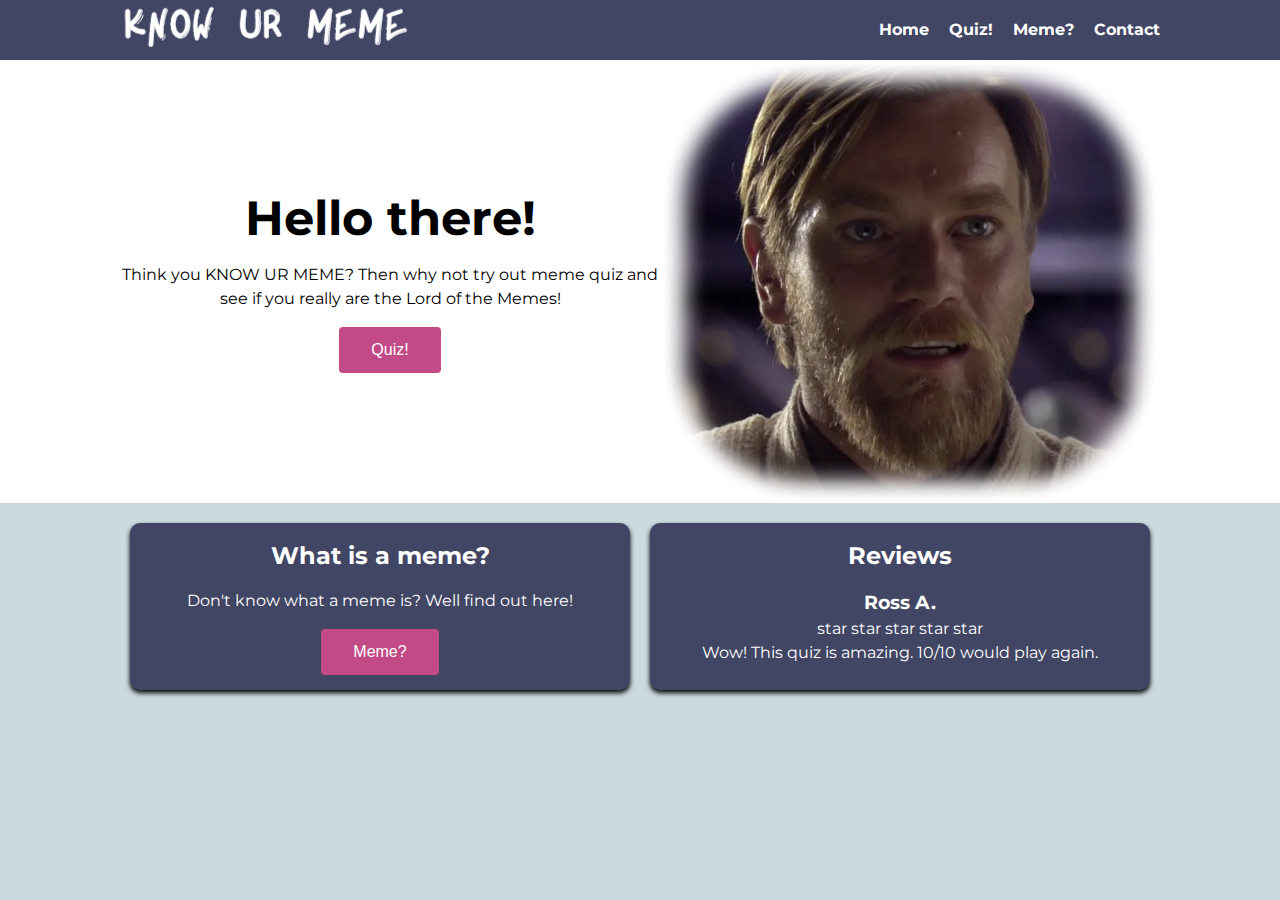
==== index.html @ 6fdae3ec "Update" ====
<!DOCTYPE html>
<html lang="en">
<head>
    <meta charset="UTF-8">
    <meta http-equiv="X-UA-Compatible" content="IE=edge">
    <meta name="viewport" content="width=device-width, initial-scale=1.0">
    <title>KNOW UR MEME</title>
    <link rel="stylesheet" href="style.css">
    <link rel="stylesheet" href="https://fonts.sandbox.google.com/css2?family=Material+Symbols+Outlined:opsz,wght,FILL,GRAD@48,400,0,0" />
</head>
<body>
    <!--Navigaton-->
    <nav class="navbar">
        <div class="container">
            <div class="logo"><img src="../images/name2.PNG" alt=""></div>
            <ul class="navlinks">
                <li>
                    <a href="index.html">Home</a>
                </li>
                <li>
                    <a href="quiz.html">Quiz!</a>
                </li>
                <li>
                    <a href="https://www.lifewire.com/what-is-a-meme-2483702">Meme?</a>
                </li>
                <li>
                    <a href="contact.html">Contact</a>
                </li>
            </ul>
        </div>
    </nav>
    <!--Hero-->
    <header class="header">
        <div class="container">
            <div>
                <h1>Hello there!</h1>
                <p>
                    Think you KNOW UR MEME? Then why not try out meme quiz and see if you really are the Lord of the Memes!
                </p>
                <a href="quiz.html"><button>Quiz!</button></a>
            </div>
            <img src="../images/blur_edges.jpg" alt="">
        </div>
    </header>
    <!--Main-->
    <section class="boxes">
        <div class="container">
            <div class="box">
                <h2>What is a meme?</h2>
                <p>Don't know what a meme is? Well find out here!</p>
                <a href="https://www.lifewire.com/what-is-a-meme-2483702"><button>Meme?</button></a>
            </div>
            <div class="box">
                <h2>Reviews</h2>
                <h3>Ross A.</h3>
                <span class="material-symbols-outlined">star</span>
                <span class="material-symbols-outlined">star</span>
                <span class="material-symbols-outlined">star</span>
                <span class="material-symbols-outlined">star</span>
                <span class="material-symbols-outlined">star</span>
                <p>
                    Wow! This quiz is amazing. 10/10 would play again.
                </p>
            </div>
        </div>
    </section>
</body>
</html>
---- style.css ----
@import url('https://fonts.googleapis.com/css2?family=Montserrat:wght@500&display=swap');

/* Reset */
* {
    box-sizing: border-box;
    margin: 0;
    padding: 0;
}

/* Body style */
body {
    font-family: "Montserrat", sans-serif;
    font-size: 16px;
    line-height: 1.5;
    color: black;
    background: rgb(203, 218, 223);
}

h1,
h2 {
    margin-bottom: 15px;
}

/* Remove bullet points from links */
ul {
    list-style-type: none;
}

/* Contain max width */
.container {
    max-width: 1100px;
    margin: 0 auto;
    padding: 0 30px;
}

/* Navbar style */
.navbar {
    background: #414664;
    color: white;
    height: 60px;
}

/* Navbar links style */
.navbar a{
    color: white;
    text-decoration: none;
    font-size: 1rem;
    font-weight: bold;
}

/* Link hover colour */
.navbar a:hover {
    color: hotpink;
}

/* Flex navbar logo and links  */
.navbar .container {
    display: flex;
    justify-content: space-between;
    align-items: center;
    height: 100%;
}

/* Flex links horizontal */
.navbar ul {
    display: flex;
}

/* Space between links */
.navbar ul li {
    margin-left: 20px;
}

/* Header style */
.header {
    background: white;
    color: black;
    min-height: 400px;
}

/* Header h1 font style */
.header h1 {
    font-size: 3rem;
    font-weight: bold;
    line-height: 1.2;
}

/* Header image */
.header img {
    max-width: 500px;
}

.header .container {
    display: flex;
    align-items: center;
    justify-content: space-between;
    text-align: center;
}

.boxes .container {
    display: flex;
    justify-content: space-between;
    text-align: center;
}

/* box style */
.box {
    flex: 1;
    background-color: #414664;
    color: white;
    border-radius: 10px;
    margin: 20px 10px;
    box-shadow: 0 3px 5px black;
    padding: 15px 20px;
}

/* button style */
button {
    font-size: 1rem;
    background-color: rgb(194, 74, 134);
    padding: 14px 32px;
    border: none;
    border-radius: 4px;
    color: white;
    margin-top: 1rem;
    cursor: pointer;
    transition: all 0.3s;
    outline: none; 
}

/* button hover */
button:hover {
    background: hotpink;
}

@media(max-width: 768px) {
    .header .container {
        flex-direction: column;
        padding-top: 20px;
        text-align: center;
    }

    .boxes .container {
        display: block;
    }
}
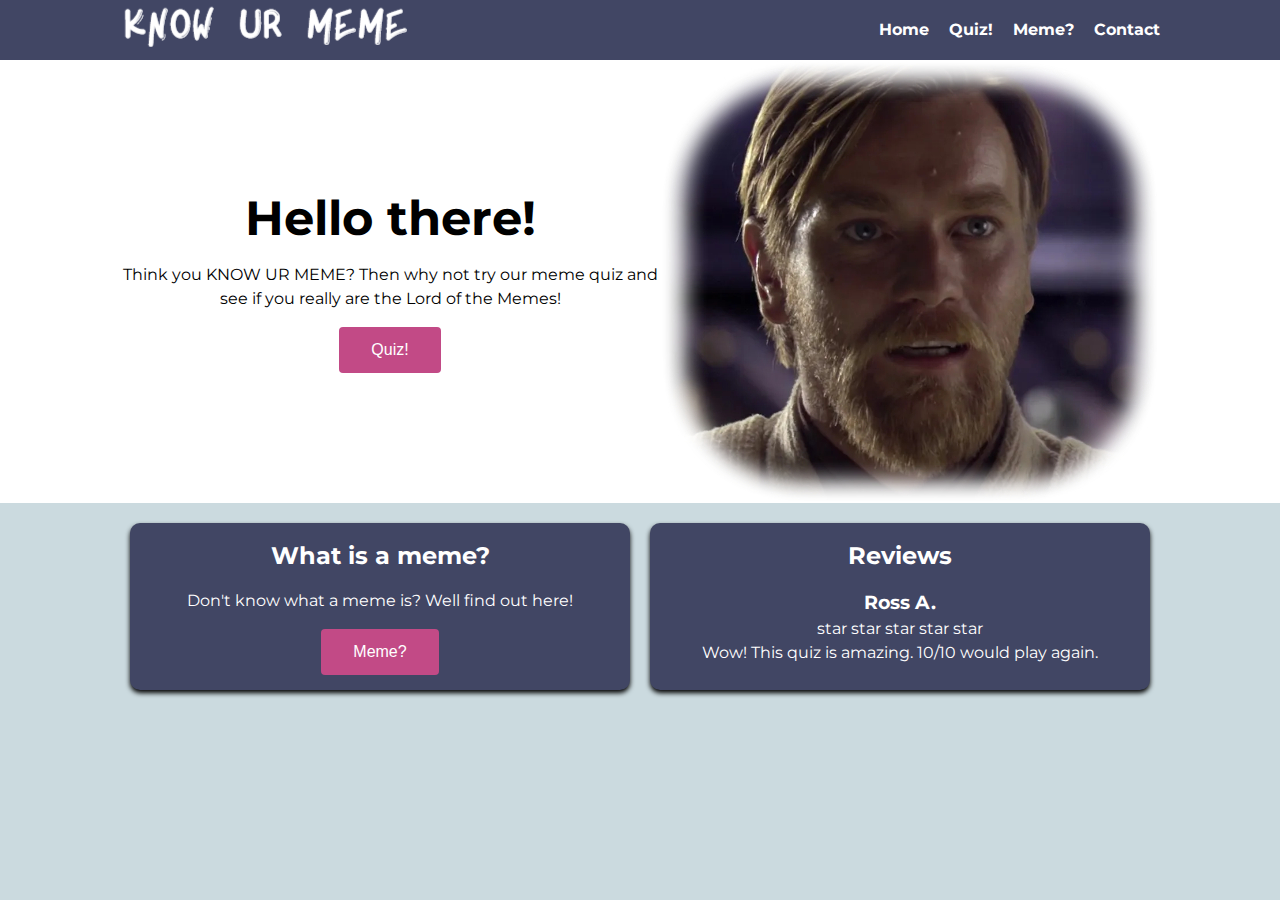
==== commit cfc3deee: "update" ====
--- a/index.html
+++ b/index.html
@@ -5,26 +5,26 @@
     <meta http-equiv="X-UA-Compatible" content="IE=edge">
     <meta name="viewport" content="width=device-width, initial-scale=1.0">
     <title>KNOW UR MEME</title>
-    <link rel="stylesheet" href="style.css">
+    <link rel="stylesheet" href="./style/style.css">
     <link rel="stylesheet" href="https://fonts.sandbox.google.com/css2?family=Material+Symbols+Outlined:opsz,wght,FILL,GRAD@48,400,0,0" />
 </head>
 <body>
     <!--Navigaton-->
     <nav class="navbar">
         <div class="container">
-            <div class="logo"><img src="../images/name2.PNG" alt=""></div>
+            <div class="logo"><img src="./images/name2.PNG" alt=""></div>
             <ul class="navlinks">
                 <li>
                     <a href="index.html">Home</a>
                 </li>
                 <li>
-                    <a href="quiz.html">Quiz!</a>
+                    <a href="./pages/quiz.html">Quiz!</a>
                 </li>
                 <li>
-                    <a href="https://www.lifewire.com/what-is-a-meme-2483702">Meme?</a>
+                    <a href="./pages/meme.html">Meme?</a>
                 </li>
                 <li>
-                    <a href="contact.html">Contact</a>
+                    <a href="./pages/contact.html">Contact</a>
                 </li>
             </ul>
         </div>
@@ -35,11 +35,11 @@
             <div>
                 <h1>Hello there!</h1>
                 <p>
-                    Think you KNOW UR MEME? Then why not try out meme quiz and see if you really are the Lord of the Memes!
+                    Think you KNOW UR MEME? Then why not try our meme quiz and see if you really are the Lord of the Memes!
                 </p>
-                <a href="quiz.html"><button>Quiz!</button></a>
+                <a href="./pages/quiz.html"><button>Quiz!</button></a>
             </div>
-            <img src="../images/blur_edges.jpg" alt="">
+            <img src="./images/blur_edges.jpg" alt="">
         </div>
     </header>
     <!--Main-->
@@ -48,7 +48,7 @@
             <div class="box">
                 <h2>What is a meme?</h2>
                 <p>Don't know what a meme is? Well find out here!</p>
-                <a href="https://www.lifewire.com/what-is-a-meme-2483702"><button>Meme?</button></a>
+                <a href="./pages/meme.html"><button>Meme?</button></a>
             </div>
             <div class="box">
                 <h2>Reviews</h2>
--- a/style/style.css
+++ b/style/style.css
@@ -0,0 +1,146 @@
+@import url('https://fonts.googleapis.com/css2?family=Montserrat:wght@500&display=swap');
+
+/* Reset */
+* {
+    box-sizing: border-box;
+    margin: 0;
+    padding: 0;
+}
+
+/* Body style */
+body {
+    font-family: "Montserrat", sans-serif;
+    font-size: 16px;
+    line-height: 1.5;
+    color: black;
+    background: rgb(203, 218, 223);
+}
+
+h1,
+h2 {
+    margin-bottom: 15px;
+}
+
+/* Remove bullet points from links */
+ul {
+    list-style-type: none;
+}
+
+/* Contain max width */
+.container {
+    max-width: 1100px;
+    margin: 0 auto;
+    padding: 0 30px;
+}
+
+/* Navbar style */
+.navbar {
+    background: #414664;
+    color: white;
+    height: 60px;
+}
+
+/* Navbar links style */
+.navbar a{
+    color: white;
+    text-decoration: none;
+    font-size: 1rem;
+    font-weight: bold;
+}
+
+/* Link hover colour */
+.navbar a:hover {
+    color: hotpink;
+}
+
+/* Flex navbar logo and links  */
+.navbar .container {
+    display: flex;
+    justify-content: space-between;
+    align-items: center;
+    height: 100%;
+}
+
+/* Flex links horizontal */
+.navbar ul {
+    display: flex;
+}
+
+/* Space between links */
+.navbar ul li {
+    margin-left: 20px;
+}
+
+/* Header style */
+.header {
+    background: white;
+    color: black;
+    min-height: 400px;
+}
+
+/* Header h1 font style */
+.header h1 {
+    font-size: 3rem;
+    font-weight: bold;
+    line-height: 1.2;
+}
+
+/* Header image */
+.header img {
+    max-width: 500px;
+}
+
+.header .container {
+    display: flex;
+    align-items: center;
+    justify-content: space-between;
+    text-align: center;
+}
+
+.boxes .container {
+    display: flex;
+    justify-content: space-between;
+    text-align: center;
+}
+
+/* box style */
+.box {
+    flex: 1;
+    background-color: #414664;
+    color: white;
+    border-radius: 10px;
+    margin: 20px 10px;
+    box-shadow: 0 3px 5px black;
+    padding: 15px 20px;
+}
+
+/* button style */
+button {
+    font-size: 1rem;
+    background-color: rgb(194, 74, 134);
+    padding: 14px 32px;
+    border: none;
+    border-radius: 4px;
+    color: white;
+    margin-top: 1rem;
+    cursor: pointer;
+    transition: all 0.3s;
+    outline: none; 
+}
+
+/* button hover */
+button:hover {
+    background: hotpink;
+}
+
+@media(max-width: 768px) {
+    .header .container {
+        flex-direction: column;
+        padding-top: 20px;
+        text-align: center;
+    }
+
+    .boxes .container {
+        display: block;
+    }
+}